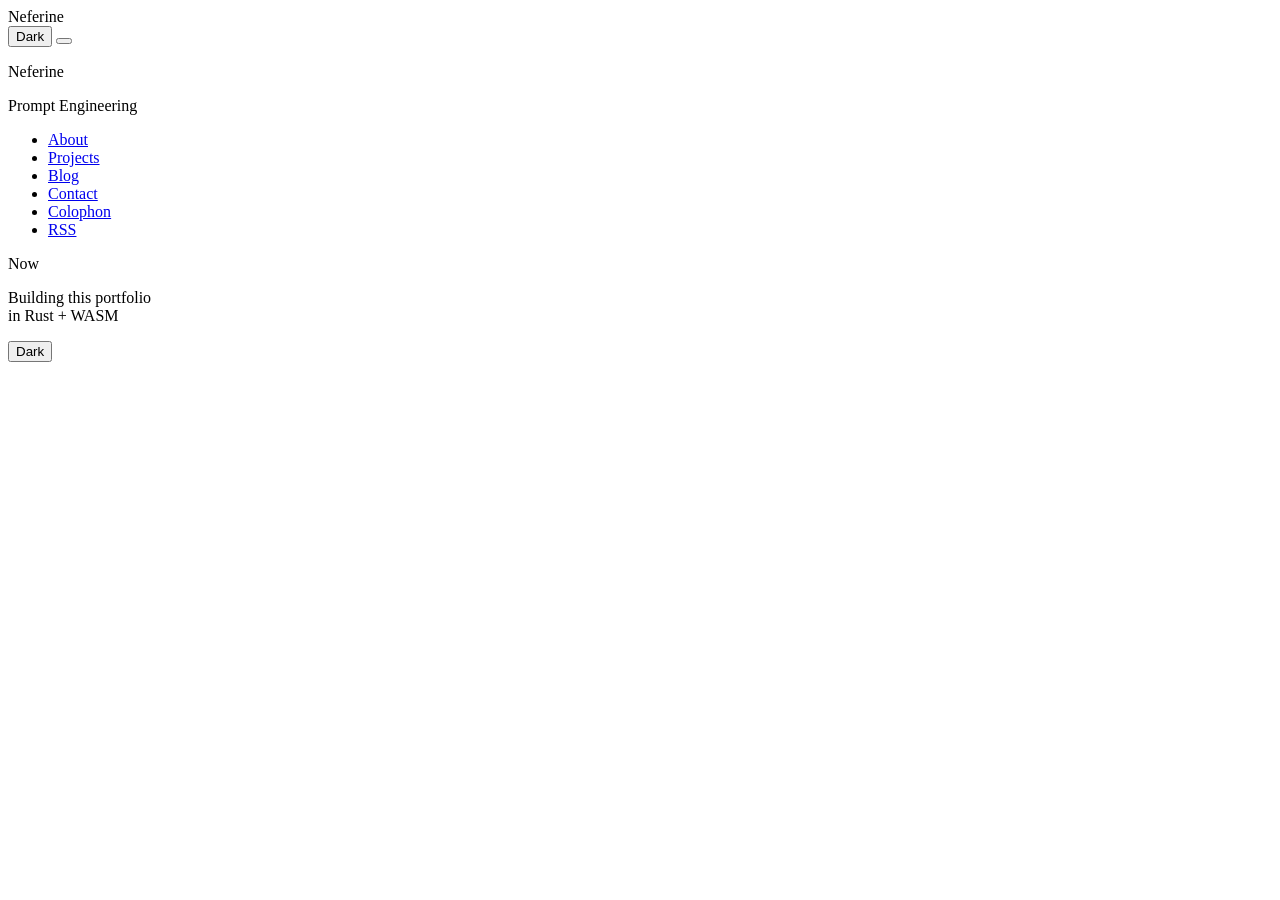
==== frontend/index.html @ 456db4ca "Initial commit - SPA portfolio with blog" ====
<!DOCTYPE html>
<html lang="en">
<head>
  <meta charset="UTF-8" />
  <meta name="viewport" content="width=device-width, initial-scale=1.0"/>
  <title>Neferine</title>
  <link rel="preconnect" href="https://fonts.googleapis.com">
  <link rel="preconnect" href="https://fonts.gstatic.com" crossorigin>
  <link href="https://fonts.googleapis.com/css2?family=Instrument+Serif:ital@0;1&family=Geist+Mono:wght@300;400&display=swap" rel="stylesheet">
  <link rel="stylesheet" href="/styles.css">
  <link rel="alternate" type="application/rss+xml" title="Neferine - Blog RSS Feed" href="/rss.xml">
  <link rel="icon" href="https://i.pinimg.com/736x/d5/28/b7/d528b74880bc1056f0854916e26ba32d.jpg" type="image/jpeg">
</head>
<body>

  <!-- Mobile header -->
  <header class="mobile-header">
    <span class="mobile-wordmark">Neferine</span>
    <div class="mobile-header-right">
      <button class="mobile-theme-toggle theme-toggle" aria-label="Toggle theme">Dark</button>
      <button class="burger" aria-label="Toggle menu" aria-expanded="false">
        <span></span>
        <span></span>
      </button>
    </div>
  </header>

  <div class="sidebar-backdrop" id="sidebar-backdrop" aria-hidden="true"></div>

  <div class="layout">
    <!-- SIDEBAR -->
    <aside class="sidebar" id="sidebar">
      <div class="sidebar-inner">
        <div class="sidebar-brand">
          <p class="brand-name">Neferine</p>
          <p class="brand-sub">Prompt Engineering</p>
        </div>
        <nav aria-label="Primary">
          <ul class="nav-list">
            <li><a href="/about"    class="nav-link" data-route="about">About</a></li>
            <li><a href="/projects" class="nav-link" data-route="projects">Projects</a></li>
            <li><a href="/blog"     class="nav-link" data-route="blog">Blog</a></li>
            <li><a href="/contact"  class="nav-link" data-route="contact">Contact</a></li>
            <li><a href="/colophon" class="nav-link" data-route="colophon">Colophon</a></li>
            <li><a href="/rss.xml"  class="rss-nav-link" target="_blank">RSS</a></li>
          </ul>
        </nav>
        <div class="sidebar-foot">
          <div class="sidebar-foot-inner desktop-only">
            <div>
              <p class="now-label">Now</p>
              <p class="now-line">Building this portfolio<br>in Rust + WASM</p>
            </div>
            <button class="theme-toggle" aria-label="Toggle theme">Dark</button>
          </div>
        </div>
      </div>
    </aside>

    <!-- MAIN — section content is injected here -->
    <main class="main" id="main-content">
      <!-- Router injects section partials here -->
    </main>
  </div>

  <script src="/main.js"></script>
</body>
</html>
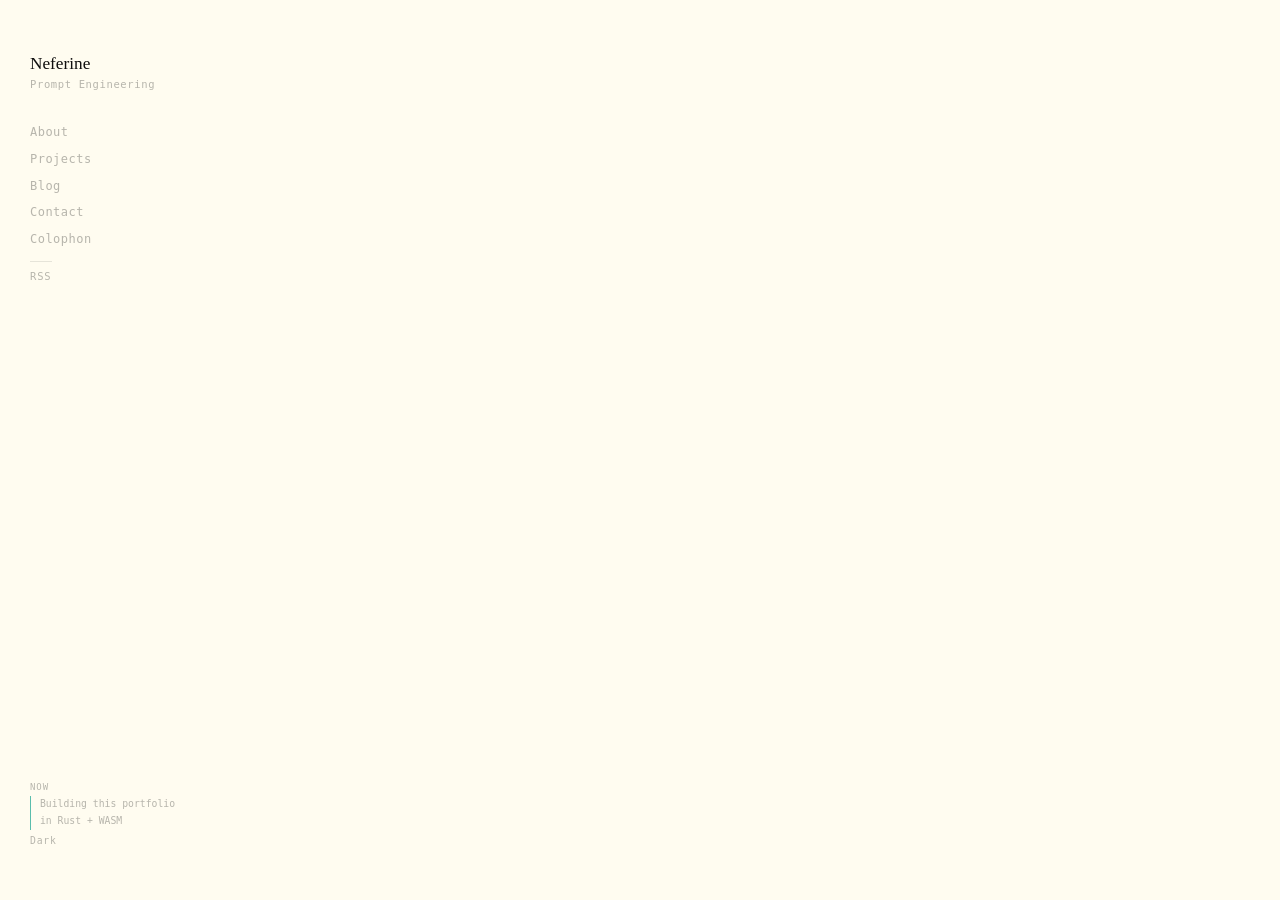
==== commit 8b698a2f: "Update index.html" ====
--- a/frontend/index.html
+++ b/frontend/index.html
@@ -7,8 +7,8 @@
   <link rel="preconnect" href="https://fonts.googleapis.com">
   <link rel="preconnect" href="https://fonts.gstatic.com" crossorigin>
   <link href="https://fonts.googleapis.com/css2?family=Instrument+Serif:ital@0;1&family=Geist+Mono:wght@300;400&display=swap" rel="stylesheet">
-  <link rel="stylesheet" href="/styles.css">
-  <link rel="alternate" type="application/rss+xml" title="Neferine - Blog RSS Feed" href="/rss.xml">
+  <link rel="stylesheet" href="styles.css">
+  <link rel="alternate" type="application/rss+xml" title="Neferine - Blog RSS Feed" href="rss.xml">
   <link rel="icon" href="https://i.pinimg.com/736x/d5/28/b7/d528b74880bc1056f0854916e26ba32d.jpg" type="image/jpeg">
 </head>
 <body>
@@ -65,4 +65,4 @@
 
   <script src="/main.js"></script>
 </body>
-</html>+</html>
--- a/frontend/styles.css
+++ b/frontend/styles.css
@@ -0,0 +1,965 @@
+/* ============================================================
+   PORTFOLIO — styles.css
+   Flexoki base + Teal (Flexoki cyan) accent
+   ============================================================ */
+
+/* ── RESET ── */
+*, *::before, *::after { box-sizing: border-box; margin: 0; padding: 0; }
+ul, ol  { list-style: none; }
+button  { cursor: pointer; background: none; border: none; font: inherit; color: inherit; }
+a       { color: inherit; text-decoration: none; }
+
+/* ── TOKENS ── */
+:root {
+  --font-serif: 'Instrument Serif', serif;
+  --font-mono:  'Geist Mono', monospace;
+  --font-sans: system-ui, -apple-system, sans-serif;
+
+  --font-size: 15px;
+  --line-height: 1.6;
+  --sidebar-w:  220px;
+  --content-w:  600px;
+  --pad-x:      3rem;
+  --pad-y:      3.5rem;
+
+  --t: 240ms ease;
+}
+
+/* ── SMOOTH THEME TRANSITIONS ── */
+* {
+  transition: 
+    background-color var(--t),
+    color var(--t),
+    border-color var(--t),
+    fill var(--t);
+}
+
+/* ── LIGHT — Flexoki paper ── */
+:root {
+  --bg:        #FFFCF0;
+  --bg-2:      #F2F0E5;
+  --fg:        #100F0F;
+  --mid:       #6F6E69;
+  --faint:     #B7B5AC;
+  --rule:      #E6E4D9;
+  --hover-bg:  #F2F0E5;
+
+  --accent:    #24837B;
+  --accent-2:  #3AA99F;
+  --accent-bg: #DDF1E4;
+  --accent-bd: #5ABDAC;
+}
+
+/* ── DARK — Flexoki ink ── */
+@media (prefers-color-scheme: dark) {
+  :root {
+    --bg:        #100F0F;
+    --bg-2:      #1C1B1A;
+    --fg:        #CECDC3;
+    --mid:       #878580;
+    --faint:     #575653;
+    --rule:      #282726;
+    --hover-bg:  #1C1B1A;
+
+    --accent:    #3AA99F;
+    --accent-2:  #5ABDAC;
+    --accent-bg: #122F2C;
+    --accent-bd: #1C6C66;
+  }
+}
+
+/* ── MANUAL THEME OVERRIDE ── */
+[data-theme="light"] {
+  --bg:        #FFFCF0;
+  --bg-2:      #F2F0E5;
+  --fg:        #100F0F;
+  --mid:       #6F6E69;
+  --faint:     #B7B5AC;
+  --rule:      #E6E4D9;
+  --hover-bg:  #F2F0E5;
+  --accent:    #24837B;
+  --accent-2:  #3AA99F;
+  --accent-bg: #DDF1E4;
+  --accent-bd: #5ABDAC;
+}
+
+[data-theme="dark"] {
+  --bg:        #100F0F;
+  --bg-2:      #1C1B1A;
+  --fg:        #CECDC3;
+  --mid:       #878580;
+  --faint:     #575653;
+  --rule:      #282726;
+  --hover-bg:  #1C1B1A;
+  --accent:    #3AA99F;
+  --accent-2:  #5ABDAC;
+  --accent-bg: #122F2C;
+  --accent-bd: #1C6C66;
+}
+
+/* ── BASE ── */
+html {
+  font-size: 15px;
+  -webkit-font-smoothing: antialiased;
+}
+
+body {
+  font-family: var(--font-mono);
+  background: var(--bg);
+  color: var(--fg);
+  min-height: 100vh;
+}
+
+/* ── LAYOUT ── */
+.layout {
+  display: grid;
+  grid-template-columns: var(--sidebar-w) 1fr;
+  min-height: 100vh;
+}
+
+/* ── MOBILE HEADER ── */
+.mobile-header {
+  display: none;
+  position: fixed;
+  inset: 0 0 auto 0;
+  z-index: 200;
+  height: 52px;
+  padding: 0 1.25rem;
+  background: var(--bg);
+  border-bottom: 1px solid var(--rule);
+  align-items: center;
+  justify-content: space-between;
+}
+
+.mobile-wordmark {
+  font-family: var(--font-serif);
+  font-size: 1.1rem;
+  color: var(--fg);
+}
+
+/* ── MOBILE HEADER RIGHT CLUSTER ── */
+.mobile-header-right {
+  display: flex;
+  align-items: center;
+  gap: 0.75rem;
+}
+
+/* Theme toggle in mobile header — always visible */
+.mobile-theme-toggle {
+  font-family: var(--font-mono);
+  font-size: 0.65rem;
+  letter-spacing: 0.08em;
+  color: var(--faint);
+  padding: 0.3rem 0.6rem;
+  border: 1px solid var(--rule);
+  border-radius: 3px;
+  background: none;
+  cursor: pointer;
+  transition: color var(--t), border-color var(--t);
+  white-space: nowrap;
+}
+
+.mobile-theme-toggle:hover {
+  color: var(--accent);
+  border-color: var(--accent-bd);
+}
+
+/* ── BURGER ── */
+.burger {
+  display: flex;
+  flex-direction: column;
+  gap: 5px;
+  padding: 6px;
+}
+
+.burger span {
+  display: block;
+  width: 20px;
+  height: 1.5px;
+  background: var(--fg);
+  transition: transform var(--t), opacity var(--t);
+  transform-origin: center;
+}
+
+.burger[aria-expanded="true"] span:first-child {
+  transform: translateY(6.5px) rotate(45deg);
+}
+.burger[aria-expanded="true"] span:last-child {
+  transform: translateY(-6.5px) rotate(-45deg);
+}
+
+/* ── SIDEBAR ── */
+.sidebar {
+  position: sticky;
+  top: 0;
+  height: 100vh;
+  overflow-y: auto;
+  padding: var(--pad-y) 2rem;
+  display: flex;
+  flex-direction: column;
+
+  opacity: 0;
+  animation: fade-up 0.5s ease 0.05s forwards;
+}
+
+.sidebar-inner {
+  display: flex;
+  flex-direction: column;
+  min-height: 100%;
+  gap: 2rem;
+}
+
+/* Brand */
+.brand-name {
+  font-family: var(--font-serif);
+  font-size: 1.15rem;
+  color: var(--fg);
+  line-height: 1.3;
+}
+
+.brand-sub {
+  font-size: 0.7rem;
+  color: var(--faint);
+  letter-spacing: 0.06em;
+  margin-top: 0.2rem;
+}
+
+/* Nav */
+.nav-list {
+  display: flex;
+  flex-direction: column;
+  gap: 0.15rem;
+}
+
+.nav-link {
+  display: inline-block;
+  font-size: 0.8rem;
+  letter-spacing: 0.04em;
+  color: var(--faint);
+  padding: 0.35rem 0;
+  position: relative;
+  transition: color var(--t);
+
+  opacity: 0;
+  animation: fade-up 0.4s ease forwards;
+}
+
+.nav-list li:nth-child(1) .nav-link { animation-delay: 0.12s; }
+.nav-list li:nth-child(2) .nav-link { animation-delay: 0.18s; }
+.nav-list li:nth-child(3) .nav-link { animation-delay: 0.24s; }
+.nav-list li:nth-child(4) .nav-link { animation-delay: 0.30s; }
+.nav-list li:nth-child(5) .nav-link { animation-delay: 0.36s; }
+.nav-list li:nth-child(6) .nav-link { animation-delay: 0.42s; }
+
+/* RSS link — same visual weight as nav but clearly external */
+.rss-nav-link {
+  display: inline-block;
+  margin-top: 0.5rem;
+  padding-top: 0.5rem;
+  border-top: 1px solid var(--rule);
+  font-size: 0.7rem;
+  letter-spacing: 0.08em;
+  color: var(--faint);
+  transition: color var(--t);
+}
+
+.rss-nav-link:hover {
+  color: var(--accent);
+}
+
+.nav-link::after {
+  content: '';
+  position: absolute;
+  bottom: 0.2rem;
+  left: 0;
+  width: 0;
+  height: 1px;
+  background: var(--accent);
+  transition: width var(--t);
+  transform-origin: left;
+}
+
+.nav-link:hover { color: var(--accent); }
+.nav-link.active { color: var(--accent); }
+.nav-link.active::after { width: 100%; }
+.nav-link:hover::after { width: 100%; }
+
+.nav-link:not(:hover):not(.active)::after {
+  width: 0;
+  left: auto;
+  right: 0;
+  transition: width var(--t);
+}
+
+/* Sidebar foot */
+.sidebar-foot {
+  margin-top: auto;
+}
+
+.sidebar-foot-inner {
+  display: flex;
+  flex-direction: column;
+  gap: 0.75rem;
+}
+
+.avail-dot {
+  width: 6px;
+  height: 6px;
+  border-radius: 50%;
+  background: var(--accent-2);
+  animation: breathe 3s ease-in-out infinite;
+  flex-shrink: 0;
+}
+
+.avail-text {
+  font-size: 0.65rem;
+  letter-spacing: 0.08em;
+  color: var(--faint);
+}
+
+@keyframes breathe {
+  0%, 100% { opacity: 1; }
+  50%       { opacity: 0.3; }
+}
+
+/* ── MAIN ── */
+.main {
+  padding: var(--pad-y) var(--pad-x);
+  max-width: calc(var(--content-w) + var(--pad-x) * 2);
+  opacity: 0;
+  animation: fade-up 0.5s ease 0.15s forwards;
+}
+
+/* ── SECTIONS ── */
+.section {
+  display: none;
+  opacity: 0;
+  transition: opacity 300ms ease;
+}
+
+.section.active  { display: block; }
+.section.visible { opacity: 1; }
+
+/* ── SECTION TITLE ── */
+.section-title {
+  font-family: var(--font-serif);
+  font-size: 1.6rem;
+  font-weight: 400;
+  font-style: italic;
+  color: var(--fg);
+  margin-bottom: 1.25rem;
+}
+
+/* ── HORIZONTAL RULE ── */
+.rule {
+  border: none;
+  border-top: 1px solid var(--rule);
+  margin-bottom: 2.5rem;
+}
+
+/* ── ABOUT ── */
+.lead {
+  font-size: 0.9rem;
+  line-height: 1.85;
+  color: var(--fg);
+  max-width: 520px;
+  margin-bottom: 1.25rem;
+}
+
+.body {
+  font-size: 0.78rem;
+  line-height: 1.9;
+  color: var(--mid);
+  max-width: 520px;
+  margin-bottom: 3rem;
+}
+
+.two-col {
+  display: grid;
+  grid-template-columns: 1fr 1fr;
+  gap: 2.5rem;
+  padding-top: 2rem;
+  border-top: 1px solid var(--rule);
+}
+
+.col-label {
+  font-size: 0.62rem;
+  letter-spacing: 0.12em;
+  text-transform: uppercase;
+  color: var(--faint);
+  margin-bottom: 1rem;
+}
+
+.bare-list {
+  display: flex;
+  flex-direction: column;
+  gap: 0.55rem;
+}
+
+.bare-list li {
+  font-size: 0.75rem;
+  color: var(--mid);
+  transition: color var(--t);
+}
+
+.bare-list li:hover { color: var(--accent); }
+
+/* ── PROJECTS ── */
+.project-list {
+  display: flex;
+  flex-direction: column;
+  gap: 0;
+}
+
+.project {
+  padding: 1.75rem 0;
+  border-bottom: 1px solid var(--rule);
+
+  opacity: 0;
+  transform: translateY(6px);
+  transition: opacity 350ms ease, transform 350ms ease;
+}
+
+.project:first-child { border-top: 1px solid var(--rule); }
+.project.in { opacity: 1; transform: none; }
+
+.project-row {
+  display: flex;
+  align-items: baseline;
+  justify-content: space-between;
+  gap: 1rem;
+  margin-bottom: 0.6rem;
+}
+
+.project-name {
+  font-family: var(--font-serif);
+  font-size: 1.05rem;
+  font-weight: 400;
+  color: var(--fg);
+}
+
+.project-desc {
+  font-size: 0.76rem;
+  line-height: 1.8;
+  color: var(--mid);
+  max-width: 480px;
+  margin-bottom: 0.75rem;
+}
+
+.project-stack {
+  font-size: 0.65rem;
+  letter-spacing: 0.06em;
+  color: var(--faint);
+}
+
+/* ── BLOG ── */
+.blog-list {
+  display: flex;
+  flex-direction: column;
+  gap: 0;
+}
+
+.post {
+  padding: 1.75rem 0;
+  border-bottom: 1px solid var(--rule);
+
+  opacity: 0;
+  transform: translateY(6px);
+  transition: opacity 350ms ease, transform 350ms ease;
+}
+
+.post:first-child { border-top: 1px solid var(--rule); }
+.post.in { opacity: 1; transform: none; }
+
+.post-row {
+  display: flex;
+  align-items: baseline;
+  justify-content: space-between;
+  gap: 1rem;
+  margin-bottom: 0.55rem;
+}
+
+.post-title {
+  font-family: var(--font-serif);
+  font-size: 1.05rem;
+  font-weight: 400;
+  color: var(--fg);
+  transition: color var(--t);
+}
+
+.post:hover .post-title { color: var(--accent); }
+
+.post-date {
+  font-size: 0.65rem;
+  color: var(--faint);
+  white-space: nowrap;
+  flex-shrink: 0;
+}
+
+.post-excerpt {
+  font-size: 0.76rem;
+  line-height: 1.8;
+  color: var(--mid);
+  max-width: 480px;
+  margin-bottom: 0.75rem;
+}
+
+/* ── CONTACT ── */
+.contact-list {
+  display: flex;
+  flex-direction: column;
+}
+
+.contact-row {
+  display: grid;
+  grid-template-columns: 80px 1fr;
+  align-items: center;
+  gap: 1.5rem;
+  padding: 1.1rem 0;
+  border-bottom: 1px solid var(--rule);
+  color: var(--mid);
+  transition: color var(--t);
+}
+
+.contact-list li:first-child .contact-row { border-top: 1px solid var(--rule); }
+.contact-row:hover { color: var(--accent); }
+
+.contact-label {
+  font-size: 0.62rem;
+  letter-spacing: 0.1em;
+  text-transform: uppercase;
+  color: var(--faint);
+}
+
+.contact-val {
+  font-size: 0.76rem;
+}
+
+/* ── SHARED INLINE LINK ── */
+.inline-link {
+  font-size: 0.68rem;
+  letter-spacing: 0.06em;
+  color: var(--accent);
+  transition: color var(--t);
+  white-space: nowrap;
+  flex-shrink: 0;
+}
+
+.inline-link:hover { color: var(--accent-2); }
+
+/* ── SOON BADGE ── */
+.soon {
+  font-size: 0.62rem;
+  letter-spacing: 0.1em;
+  text-transform: uppercase;
+  color: var(--faint);
+}
+
+/* ── SELECTION ── */
+::selection {
+  background: var(--accent-bg);
+  color: var(--accent);
+}
+
+/* ── ANIMATIONS ── */
+@keyframes fade-up {
+  from { opacity: 0; transform: translateY(6px); }
+  to   { opacity: 1; transform: translateY(0); }
+}
+
+/* ── FOCUS VISIBLE ── */
+:focus-visible {
+  outline: 2px solid var(--accent);
+  outline-offset: 3px;
+  border-radius: 3px;
+}
+
+/* ── READING TIME ── */
+.post-reading-time {
+  font-size: 0.65rem;
+  color: var(--faint);
+  white-space: nowrap;
+  flex-shrink: 0;
+}
+
+/* FIX: inline reading-time inside blog post meta */
+.reading-time {
+  font-size: 0.65rem;
+  color: var(--faint);
+}
+
+/* ── COPY EMAIL BUTTON ── */
+.copy-btn {
+  font-size: 0.62rem;
+  letter-spacing: 0.06em;
+  color: var(--faint);
+  padding: 0.15rem 0.45rem;
+  border: 0.5px solid var(--rule);
+  border-radius: 3px;
+  cursor: pointer;
+  transition: color var(--t), border-color var(--t), background var(--t);
+  background: none;
+  font-family: var(--font-mono);
+  margin-left: 0.5rem;
+  vertical-align: middle;
+}
+
+.copy-btn:hover {
+  color: var(--accent);
+  border-color: var(--accent-bd);
+  background: var(--accent-bg);
+}
+
+.copy-btn.copied {
+  color: var(--accent);
+  border-color: var(--accent-bd);
+}
+
+/* ── RSS LINK ── */
+.rss-link {
+  font-size: 0.62rem;
+  letter-spacing: 0.08em;
+  color: var(--faint);
+  transition: color var(--t);
+}
+.rss-link:hover { color: var(--accent); }
+
+/* ── DESKTOP THEME TOGGLE (sidebar) ── */
+.theme-toggle {
+  background: none;
+  border: none;
+  cursor: pointer;
+  font-family: var(--font-mono);
+  font-size: 0.65rem;
+  letter-spacing: 0.08em;
+  color: var(--faint);
+  padding: 0;
+  transition: color var(--t);
+  text-align: left;
+}
+
+.theme-toggle:hover { color: var(--accent); }
+
+/* ── NOW LINE ── */
+.now-line {
+  font-size: 0.65rem;
+  line-height: 1.7;
+  color: var(--faint);
+  border-left: 1px solid var(--accent-bd);
+  padding-left: 0.6rem;
+  transition: color var(--t);
+}
+
+.now-label {
+  font-size: 0.6rem;
+  letter-spacing: 0.1em;
+  text-transform: uppercase;
+  color: var(--faint);
+  margin-bottom: 0.3rem;
+}
+
+/* ── BLOG TOP BAR (standalone full-page version) ── */
+/* This is used when blog posts are opened directly as full pages */
+.blog-topbar {
+  position: fixed;
+  inset: 0 0 auto 0;
+  z-index: 200;
+  height: 48px;
+  padding: 0 2rem;
+  background: var(--bg);
+  border-bottom: 1px solid var(--rule);
+  display: flex;
+  align-items: center;
+  justify-content: space-between;
+}
+
+.blog-topbar-brand {
+  font-family: var(--font-serif);
+  font-size: 1rem;
+  color: var(--fg);
+  font-style: italic;
+}
+
+.blog-topbar-back {
+  font-size: 0.72rem;
+  letter-spacing: 0.04em;
+  color: var(--accent);
+  transition: color var(--t);
+}
+
+.blog-topbar-back:hover { color: var(--accent-2); }
+
+.blog-topbar-toggle {
+  font-size: 0.65rem;
+  letter-spacing: 0.08em;
+  color: var(--faint);
+  cursor: pointer;
+  background: none;
+  border: none;
+  font-family: var(--font-mono);
+  transition: color var(--t);
+}
+
+.blog-topbar-toggle:hover { color: var(--accent); }
+
+body.blog-page { padding-top: 48px; }
+
+/* ── BLOG POST SECTIONS (SPA injected) ── */
+/* FIX: When injected as SPA partial, .blog-topbar must NOT be position:fixed
+   because there's no full page — it would float over the sidebar layout.
+   Override to static/relative positioning within the content area. */
+.blog-post-section {
+  padding: 0;
+  background: transparent;
+}
+
+.blog-post-section .blog-topbar {
+  /* Override the fixed positioning from the global .blog-topbar rule */
+  position: static;
+  height: auto;
+  padding: 0 0 1rem 0;
+  border-bottom: 1px solid var(--rule);
+  margin-bottom: 2rem;
+  display: flex;
+  justify-content: space-between;
+  align-items: center;
+  /* Remove fixed-bar background since it's inline now */
+  background: transparent;
+}
+
+.blog-post-section .blog-topbar-brand {
+  font-family: var(--font-serif);
+  font-size: 1.1rem;
+  color: var(--fg);
+  text-decoration: none;
+  font-style: italic;
+}
+
+.blog-post-section .blog-topbar-brand:hover {
+  color: var(--accent);
+}
+
+.blog-post-section .blog-topbar-back {
+  font-family: var(--font-mono);
+  font-size: 0.75rem;
+  color: var(--accent);
+  text-decoration: none;
+  transition: color var(--t);
+  letter-spacing: 0.04em;
+}
+
+.blog-post-section .blog-topbar-back:hover {
+  color: var(--accent-2);
+}
+
+.blog-post-section .blog-topbar-toggle {
+  font-family: var(--font-mono);
+  font-size: 0.65rem;
+  color: var(--faint);
+  background: none;
+  border: 1px solid var(--rule);
+  padding: 0.3rem 0.6rem;
+  border-radius: 3px;
+  cursor: pointer;
+  transition: color var(--t), border-color var(--t);
+}
+
+.blog-post-section .blog-topbar-toggle:hover {
+  color: var(--accent);
+  border-color: var(--accent-bd);
+}
+
+/* ── BLOG POST CONTENT (SPA) ── */
+.blog-post-section .blog-post {
+  max-width: 600px;
+}
+
+.blog-post-section .blog-header {
+  margin-bottom: 2rem;
+}
+
+.blog-post-section .blog-title {
+  font-family: var(--font-serif);
+  font-size: 1.8rem;
+  font-weight: 400;
+  font-style: italic;
+  color: var(--fg);
+  margin-bottom: 1rem;
+  line-height: 1.3;
+}
+
+.blog-post-section .blog-meta {
+  display: flex;
+  align-items: center;
+  gap: 0.75rem;
+  font-size: 0.72rem;
+  color: var(--faint);
+  flex-wrap: wrap;
+}
+
+.blog-post-section .blog-tag {
+  background: var(--accent-bg);
+  color: var(--accent);
+  padding: 0.2rem 0.5rem;
+  border-radius: 3px;
+  font-size: 0.62rem;
+  font-family: var(--font-mono);
+  letter-spacing: 0.05em;
+}
+
+.blog-post-section .blog-content {
+  font-size: 0.875rem;
+  line-height: 1.85;
+  color: var(--fg);
+}
+
+.blog-post-section .blog-content h2 {
+  font-family: var(--font-serif);
+  font-size: 1.25rem;
+  font-weight: 400;
+  font-style: italic;
+  color: var(--fg);
+  margin: 2.5rem 0 1rem 0;
+}
+
+.blog-post-section .blog-content p {
+  color: var(--mid);
+  margin-bottom: 1.4rem;
+}
+
+/* FIX: code blocks inside blog posts */
+.blog-post-section .blog-content code {
+  font-family: var(--font-mono);
+  font-size: 0.8rem;
+  background: var(--bg-2);
+  color: var(--accent);
+  padding: 0.1rem 0.35rem;
+  border-radius: 3px;
+  border: 0.5px solid var(--rule);
+}
+
+.blog-post-section .blog-content pre {
+  background: var(--bg-2);
+  border: 1px solid var(--rule);
+  border-radius: 6px;
+  padding: 1.25rem;
+  overflow-x: auto;
+  margin: 1.5rem 0;
+}
+
+.blog-post-section .blog-content pre code {
+  background: none;
+  border: none;
+  padding: 0;
+  font-size: 0.78rem;
+  color: var(--fg);
+}
+
+.blog-post-section .back-link {
+  font-family: var(--font-mono);
+  font-size: 0.75rem;
+  color: var(--accent);
+  text-decoration: none;
+  border-bottom: 1px solid var(--accent-bd);
+  transition: color var(--t), border-color var(--t);
+  display: inline-block;
+  margin-top: 3rem;
+  margin-bottom: 1rem;
+  letter-spacing: 0.04em;
+}
+
+.blog-post-section .back-link:hover {
+  color: var(--accent-2);
+  border-bottom-color: var(--accent-2);
+}
+
+/* ── BACKDROP — full-screen overlay behind sidebar ── */
+.sidebar-backdrop {
+  display: block;
+  position: fixed;
+  inset: 0;
+  background: rgba(0, 0, 0, 0.6);
+  z-index: 98;
+  opacity: 0;
+  pointer-events: none;
+  transition: opacity 280ms ease;
+}
+
+.sidebar-backdrop.visible {
+  opacity: 1;
+  pointer-events: auto;
+}
+
+/* ── DESKTOP-ONLY (sidebar theme toggle) ── */
+.desktop-only { display: block; }
+
+/* ── RESPONSIVE ── */
+@media (max-width: 720px) {
+  /* Show mobile header */
+  .mobile-header { display: flex; }
+
+  /* Push content below the fixed header */
+  body { padding-top: 52px; }
+
+  /* Single column */
+  .layout {
+    display: block;
+  }
+
+  /* ── SIDEBAR: true overlay drawer ── */
+  .sidebar {
+    position: fixed;
+    top: 52px;
+    left: 0;
+    bottom: 0;
+    width: 220px;
+    height: calc(100vh - 52px);
+    overflow-x: hidden;
+    overflow-y: auto;
+    padding: 1.5rem 1.25rem;
+    background: var(--bg);
+    border-right: 1px solid var(--rule);
+    transform: translateX(-100%);
+    transition: transform 280ms cubic-bezier(0.4, 0, 0.2, 1);
+    z-index: 99;
+    animation: none;
+    opacity: 1;
+    box-shadow: none;
+  }
+
+  .sidebar.open {
+    transform: translateX(0);
+    box-shadow: 8px 0 40px rgba(0, 0, 0, 0.25);
+  }
+
+  /* Brand hidden — mobile header wordmark covers this */
+  .sidebar-brand { display: none; }
+
+  /* Sidebar theme toggle hidden — mobile header has its own */
+  .desktop-only { display: none; }
+
+  /* Main fills full width */
+  .main {
+    padding: 2rem 1.5rem;
+    max-width: 100%;
+    width: 100%;
+  }
+
+  .two-col { grid-template-columns: 1fr; gap: 1.5rem; }
+  .post-row { flex-direction: column; gap: 0.25rem; }
+  .project-row { flex-wrap: wrap; }
+
+  /* FIX: on mobile, blog post topbar inside SPA still needs padding adjustment */
+  .blog-post-section .blog-topbar {
+    padding-bottom: 0.75rem;
+  }
+}
+
+@media (max-width: 420px) {
+  .main { padding: 1.5rem 1rem; }
+
+  .contact-row {
+    grid-template-columns: 1fr;
+    gap: 0.2rem;
+  }
+}
